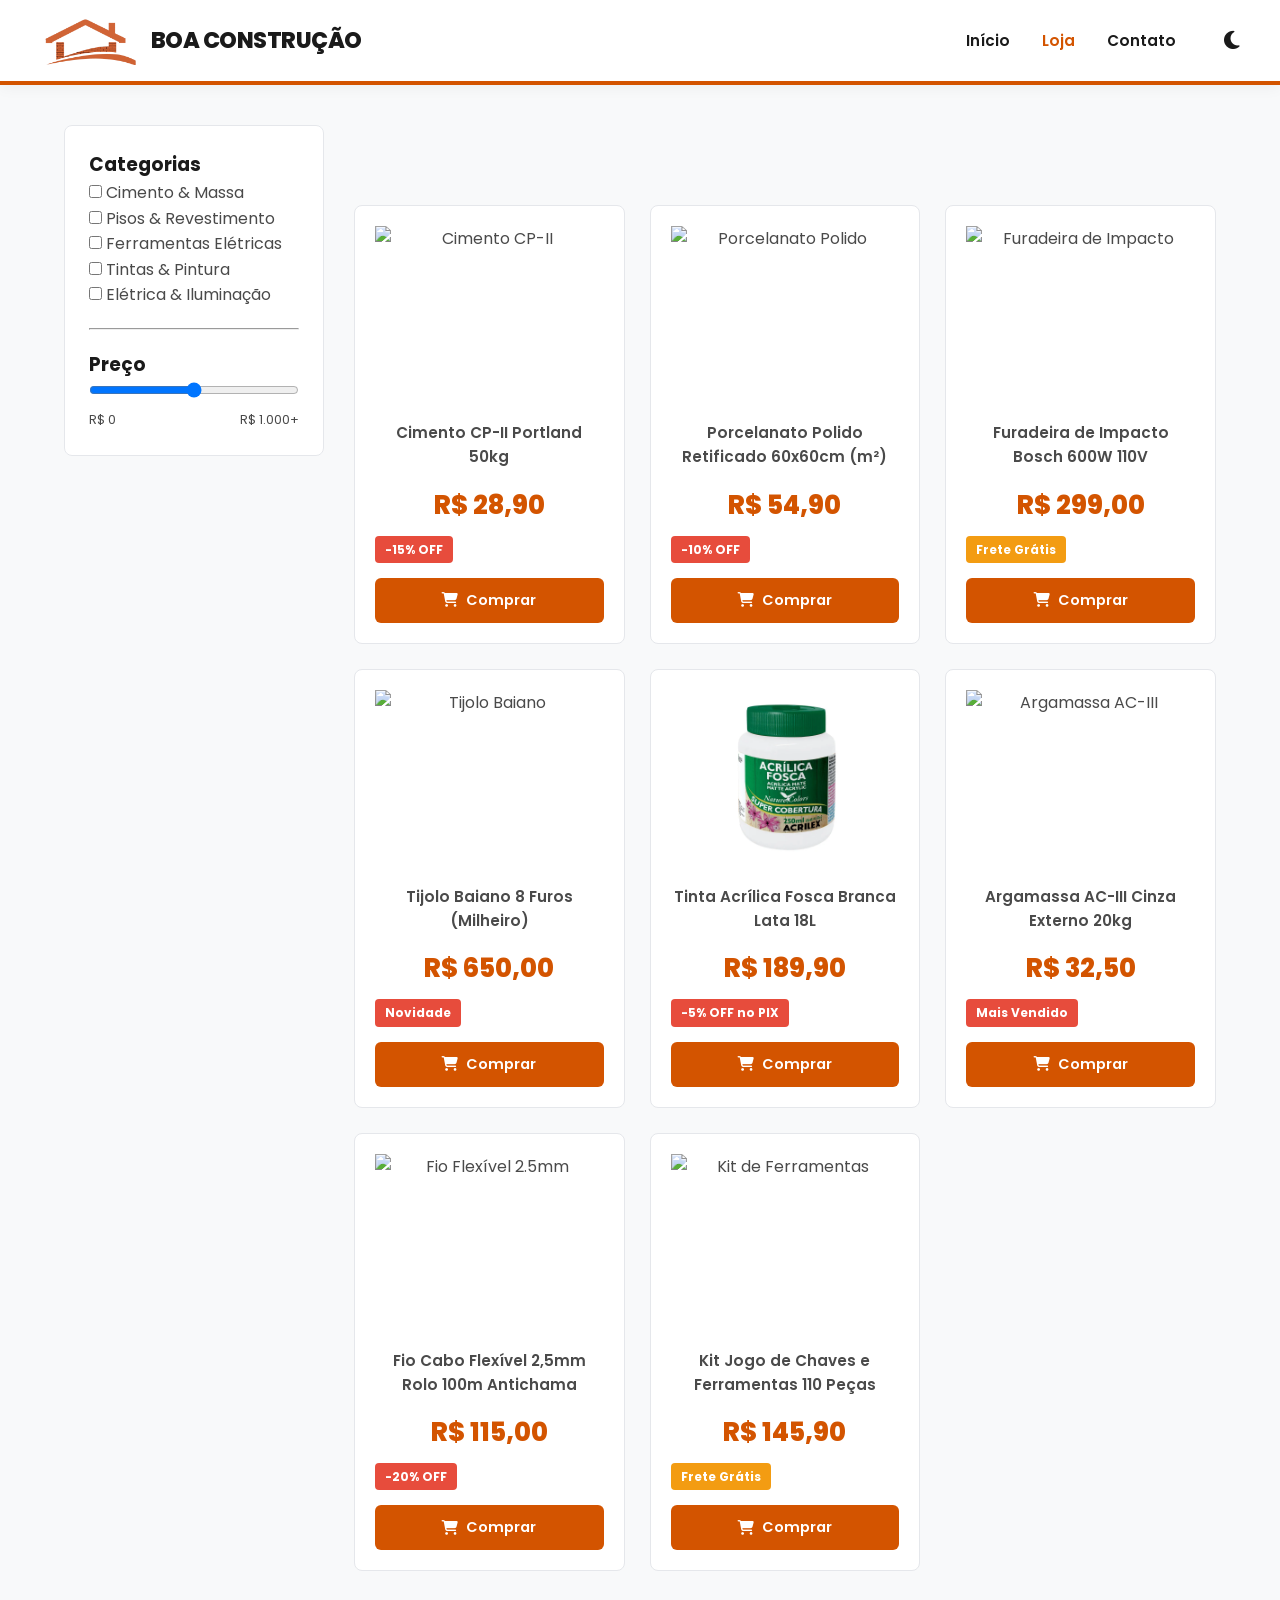
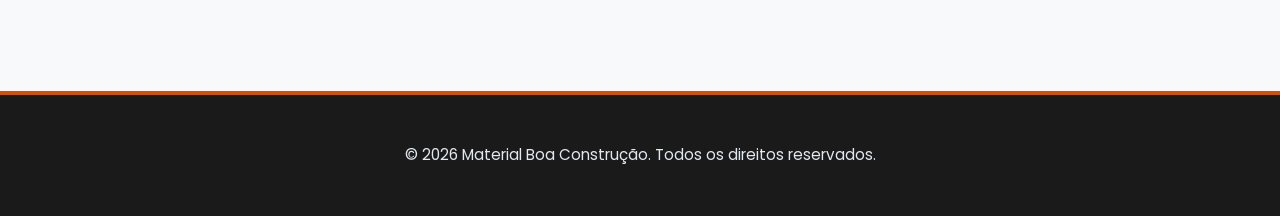
==== loja.html @ e289306d "inicio projeto" ====
<!DOCTYPE html>
<html lang="pt-br">
<head>
    <link rel="icon" type="image/png" href="img/logo.png">
    <meta charset="UTF-8">
    <meta name="viewport" content="width=device-width, initial-scale=1.0">
    <title>Loja - Material Boa Construção</title>
    
    <link href="https://fonts.googleapis.com/css2?family=Poppins:wght@300;400;600;700;800&display=swap" rel="stylesheet">
    <link rel="stylesheet" href="https://cdnjs.cloudflare.com/ajax/libs/font-awesome/6.4.0/css/all.min.css">
    <link rel="stylesheet" href="style.css">
    <link rel="stylesheet" href="other.css">
</head>
<body>

    <header class="header-milenio">
        <div class="logo-container">
            <img src="img/logo.png" alt="Material Boa Construção"> 
            <span class="logo-text">Boa Construção</span>
        </div>

        <nav class="nav-menu" id="navMenu">
            <ul>
                <li><a href="index.html">Início</a></li>
                <li><a href="loja.html" class="active-link">Loja</a></li>
                <li><a href="index.html#contato">Contato</a></li>
            </ul>
            <div class="nav-buttons">
                <button id="btnDarkMode" class="btn-dark-mode" aria-label="Alternar Modo Escuro">
                    <i class="fa-solid fa-moon"></i>
                </button>
            </div>
        </nav>
    </header>

    <main class="marketplace-container">
        <aside class="filtros-laterais">
            <h3>Categorias</h3>
            <ul>
                <li><input type="checkbox"> Cimento & Massa</li>
                <li><input type="checkbox"> Pisos & Revestimento</li>
                <li><input type="checkbox"> Ferramentas Elétricas</li>
                <li><input type="checkbox"> Tintas & Pintura</li>
                <li><input type="checkbox"> Elétrica & Iluminação</li>
            </ul>
            <hr style="margin: 20px 0;">
            <h3>Preço</h3>
            <input type="range" min="0" max="1000" style="width: 100%;">
            <div style="display: flex; justify-content: space-between; font-size: 0.8rem; margin-top: 5px;">
                <span>R$ 0</span>
                <span>R$ 1.000+</span>
            </div>
        </aside>

        <section class="marketplace-grid">
            
            <div class="produto-card-marketplace">
                <img src="https://images.unsplash.com/photo-1517646287270-a5a9ca602e5c?w=300" alt="Cimento CP-II">
                <p>Cimento CP-II Portland 50kg</p>
                <div class="preco">R$ 28,90</div>
                <span class="tag-promocao">-15% OFF</span>
                <button class="btn-nav"><i class="fa-solid fa-cart-shopping"></i> Comprar</button>
            </div>

            <div class="produto-card-marketplace">
                <img src="https://images.unsplash.com/photo-1584622650111-993a426fbf0a?w=300" alt="Porcelanato Polido">
                <p>Porcelanato Polido Retificado 60x60cm (m²)</p>
                <div class="preco">R$ 54,90</div>
                <span class="tag-promocao">-10% OFF</span>
                <button class="btn-nav"><i class="fa-solid fa-cart-shopping"></i> Comprar</button>
            </div>

            <div class="produto-card-marketplace">
                <img src="https://images.unsplash.com/photo-1504148455328-c376907d081c?w=300" alt="Furadeira de Impacto">
                <p>Furadeira de Impacto Bosch 600W 110V</p>
                <div class="preco">R$ 299,00</div>
                <span class="tag-promocao" style="background-color: #f39c12;">Frete Grátis</span>
                <button class="btn-nav"><i class="fa-solid fa-cart-shopping"></i> Comprar</button>
            </div>

            <div class="produto-card-marketplace">
                <img src="https://images.unsplash.com/photo-1589939705384-5185137a7f0f?w=300" alt="Tijolo Baiano">
                <p>Tijolo Baiano 8 Furos (Milheiro)</p>
                <div class="preco">R$ 650,00</div>
                <span class="tag-promocao">Novidade</span>
                <button class="btn-nav"><i class="fa-solid fa-cart-shopping"></i> Comprar</button>
            </div>

            <div class="produto-card-marketplace">
                <img src="img/tinta.webp" alt="Tinta Acrílica Branca">
                <p>Tinta Acrílica Fosca Branca Lata 18L</p>
                <div class="preco">R$ 189,90</div>
                <span class="tag-promocao">-5% OFF no PIX</span>
                <button class="btn-nav"><i class="fa-solid fa-cart-shopping"></i> Comprar</button>
            </div>

            <div class="produto-card-marketplace">
                <img src="https://images.unsplash.com/photo-1541534741688-6078c6bfb5c5?w=300" alt="Argamassa AC-III">
                <p>Argamassa AC-III Cinza Externo 20kg</p>
                <div class="preco">R$ 32,50</div>
                <span class="tag-promocao">Mais Vendido</span>
                <button class="btn-nav"><i class="fa-solid fa-cart-shopping"></i> Comprar</button>
            </div>

            <div class="produto-card-marketplace">
                <img src="https://images.unsplash.com/photo-1558346490-a72e53ae2d4f?w=300" alt="Fio Flexível 2.5mm">
                <p>Fio Cabo Flexível 2,5mm Rolo 100m Antichama</p>
                <div class="preco">R$ 115,00</div>
                <span class="tag-promocao">-20% OFF</span>
                <button class="btn-nav"><i class="fa-solid fa-cart-shopping"></i> Comprar</button>
            </div>

            <div class="produto-card-marketplace">
                <img src="https://images.unsplash.com/photo-1530124566582-a618bc2615dc?w=300" alt="Kit de Ferramentas">
                <p>Kit Jogo de Chaves e Ferramentas 110 Peças</p>
                <div class="preco">R$ 145,90</div>
                <span class="tag-promocao" style="background-color: #f39c12;">Frete Grátis</span>
                <button class="btn-nav"><i class="fa-solid fa-cart-shopping"></i> Comprar</button>
            </div>

        </section>
    </main>

    <footer>
        <div class="container">
            <p>&copy; 2026 Material Boa Construção. Todos os direitos reservados.</p>
        </div>
    </footer>

    <script src="script.js"></script>
</body>
</html>
---- style.css ----
/* ==========================================================================
   MATERIAL BOA CONSTRUÇÃO - ESTILOS OFICIAIS (TOTALMENTE REESTRUTURADO)
   ========================================================================== */

/* --- 1. VARIÁVEIS DE AMBIENTE E PALETA DE CORES --- */
:root {
    --cor-primaria: #D35400;         /* Laranja Tijolo / Telha */
    --cor-primaria-hover: #A04000;   /* Laranja Escuro para transições */
    --cor-secundaria: #1A1A1A;       /* Preto Carvão para títulos e destaque */
    --cor-fundo: #F8F9FA;            /* Cinza Textura Suave para o fundo */
    --cor-texto: #4A4A4A;            /* Cinza Grafite para legibilidade de leitura */
    --cor-branca: #FFFFFF;
    --cor-destaque: #F59E0B;         /* Amarelo Ouro para alertas/promoções */
    --cor-sucesso: #25D366;          /* Verde Oficial do WhatsApp */
    --cor-sucesso-hover: #1EBE5D;
    --sombra-suave: 0 4px 15px rgba(0, 0, 0, 0.05);
    --sombra-forte: 0 10px 30px rgba(0, 0, 0, 0.12);
    --transicao: all 0.3s cubic-bezier(0.25, 0.8, 0.25, 1);
}

/* --- 2. RESET TOTAL E PADRÕES BASE --- */
* {
    margin: 0;
    padding: 0;
    box-sizing: border-box;
    font-family: 'Poppins', sans-serif;
}

html {
    scroll-behavior: smooth;
}

body {
    background-color: var(--cor-fundo);
    color: var(--cor-texto);
    line-height: 1.6;
    display: flex;
    flex-direction: column;
    min-height: 100vh;
}

main {
    flex: 1 0 auto;
}

.container {
    max-width: 1200px;
    margin: 0 auto;
    padding: 0 24px;
    position: relative;
    width: 100%;
}

a {
    text-decoration: none;
    transition: var(--transicao);
}

ul {
    list-style: none;
}

h1, h2, h3, h4 {
    color: var(--cor-secundaria);
    font-weight: 700;
}

img {
    max-width: 100%;
    height: auto;
    display: block;
}

/* --- 3. ESTRUTURA DO CABEÇALHO (HEADER & NAV) --- */
header, .header-milenio {
    background-color: var(--cor-branca);
    position: sticky;
    top: 0;
    z-index: 1000;
    box-shadow: 0 2px 15px rgba(0, 0, 0, 0.05);
    width: 100%;
    border-bottom: 4px solid var(--cor-primaria);
    display: flex;
    justify-content: space-between;
    align-items: center;
    padding: 0.75rem 2rem;
    min-height: 85px;
    transition: var(--transicao);
}

.logo-container, .logo {
    display: flex;
    align-items: center;
    gap: 12px;
    font-size: 1.4rem;
    font-weight: 800;
    color: var(--cor-secundaria);
    text-transform: uppercase;
    letter-spacing: -0.5px;
}

.logo-container img, .logo img {
    height: 50px;
    width: auto;
    object-fit: contain;
}

.nav-menu {
    display: flex;
    align-items: center;
    gap: 2.5rem;
}

.nav-menu ul {
    display: flex;
    gap: 32px;
    align-items: center;
}

.nav-menu ul a {
    color: var(--cor-secundaria);
    font-weight: 600;
    font-size: 0.95rem;
    position: relative;
    padding: 4px 0;
}

.nav-menu ul a:hover, 
.nav-menu ul a.active-link {
    color: var(--cor-primaria);
}

/* --- 4. BOTÕES E COMPONENTES DE INTERAÇÃO --- */
.nav-buttons {
    display: flex;
    gap: 12px;
    align-items: center;
}

/* Botão Alternar Modo Escuro */
.btn-dark-mode {
    background: none;
    border: none;
    color: var(--cor-secundaria);
    font-size: 1.3rem;
    cursor: pointer;
    padding: 8px;
    border-radius: 50%;
    display: flex;
    align-items: center;
    justify-content: center;
    transition: var(--transicao);
}

.btn-dark-mode:hover {
    color: var(--cor-primaria);
    background-color: rgba(0, 0, 0, 0.05);
    transform: scale(1.1);
}

/* Botão Conta do Utilizador (Compatível com classes antigas) */
.btn-aluno, .btn-outline-blue, .btn-outline {
    border: 2px solid var(--cor-primaria);
    color: var(--cor-primaria) !important;
    background-color: transparent;
    padding: 10px 20px;
    border-radius: 6px;
    font-weight: 600;
    font-size: 0.9rem;
    cursor: pointer;
    display: inline-flex;
    align-items: center;
    justify-content: center;
    gap: 8px;
}

.btn-aluno:hover, .btn-outline-blue:hover, .btn-outline:hover {
    background-color: var(--cor-primaria);
    color: var(--cor-branca) !important;
    transform: translateY(-2px);
    box-shadow: 0 4px 12px rgba(211, 84, 0, 0.2);
}

/* Botão Sólido Principal */
.btn-nav, .btn-solid, .btn-simulacao-injetado {
    background-color: var(--cor-primaria);
    color: var(--cor-branca) !important;
    padding: 12px 22px;
    border-radius: 6px;
    font-weight: 600;
    font-size: 0.9rem;
    border: none;
    cursor: pointer;
    display: inline-flex;
    align-items: center;
    justify-content: center;
    gap: 8px;
}

.btn-nav:hover, .btn-solid:hover, .btn-simulacao-injetado:hover {
    background-color: var(--cor-primaria-hover);
    transform: translateY(-2px);
    box-shadow: 0 4px 12px rgba(211, 84, 0, 0.3);
}

/* Botão de Destaque Call to Action (Hero) */
.btn-hero, .btn-yellow {
    background-color: var(--cor-destaque);
    color: var(--cor-secundaria);
    padding: 1rem 2.5rem;
    border-radius: 6px;
    font-weight: 700;
    font-size: 1rem;
    letter-spacing: 0.5px;
    display: inline-block;
    text-transform: uppercase;
    box-shadow: 0 4px 15px rgba(245, 158, 11, 0.2);
}

.btn-hero:hover, .btn-yellow:hover {
    background-color: #D97706;
    transform: translateY(-3px);
    box-shadow: 0 6px 20px rgba(245, 158, 11, 0.4);
}

/* Botão de Contacto Direto WhatsApp */
.btn-whatsapp {
    display: inline-flex;
    align-items: center;
    gap: 12px;
    background-color: var(--cor-sucesso);
    color: var(--cor-branca) !important;
    padding: 16px 32px;
    border-radius: 50px;
    font-weight: 700;
    font-size: 1.05rem;
    box-shadow: 0 4px 15px rgba(37, 211, 102, 0.3);
}

.btn-whatsapp:hover {
    background-color: var(--cor-sucesso-hover);
    transform: translateY(-3px);
    box-shadow: 0 6px 22px rgba(37, 211, 102, 0.5);
}

/* --- 5. BANNER PRINCIPAL (HERO SECTION) --- */
.hero {
    background-size: cover;
    background-position: center;
    position: relative;
    display: flex;
    align-items: center;
    justify-content: center;
    text-align: center;
    color: var(--cor-branca);
    min-height: 450px;
}

.hero-home {
    background-image: linear-gradient(rgba(0, 0, 0, 0.55), rgba(0, 0, 0, 0.7)), url('https://images.unsplash.com/photo-1503387762-592deb58ef4e?auto=format&fit=crop&w=1920&q=80');
    height: 75vh;
}

.overlay {
    position: absolute;
    inset: 0;
    background: transparent; /* Controlado via linear-gradient no próprio background */
}

.hero-content {
    position: relative;
    z-index: 2;
    max-width: 850px;
}

.hero h1 {
    font-size: 3.2rem;
    line-height: 1.25;
    margin-bottom: 1.2rem;
    font-weight: 800;
    color: var(--cor-branca);
    letter-spacing: -1px;
}

.hero h1 span {
    color: var(--cor-primaria);
}

.hero p {
    font-size: 1.15rem;
    margin-bottom: 2.2rem;
    color: #E5E7EB;
    max-width: 700px;
    margin-left: auto;
    margin-right: auto;
}

/* --- 6. SEÇÃO DE DIFERENCIAIS (FEATURES) --- */
.features, .cta-section {
    padding: 5rem 0;
    background-color: var(--cor-branca);
    text-align: center;
}

.features-grid {
    display: grid;
    grid-template-columns: repeat(auto-fit, minmax(280px, 1fr));
    gap: 2.5rem;
}

.feature-card {
    background-color: var(--cor-fundo);
    padding: 3.5rem 2rem;
    border-radius: 12px;
    border: 1px solid #E5E7EB;
    transition: var(--transicao);
    display: flex;
    flex-direction: column;
    align-items: center;
}

.feature-card:hover {
    transform: translateY(-8px);
    border-color: var(--cor-primaria);
    background-color: var(--cor-branca);
    box-shadow: var(--sombra-forte);
}

.feature-card .icon {
    font-size: 2.8rem;
    margin-bottom: 1.5rem;
    color: var(--cor-primaria);
}

.feature-card h3 {
    font-size: 1.25rem;
    margin-bottom: 0.75rem;
}

/* --- 7. GRADE DE CARDS DE PRODUTOS --- */
.courses, section {
    padding: 5rem 0;
    background-color: var(--cor-fundo);
}

.section-title {
    text-align: center;
    margin-bottom: 4rem;
}

.section-title h2 {
    color: var(--cor-secundaria);
    font-size: 2.2rem;
    font-weight: 800;
    margin-bottom: 0.5rem;
}

.section-title p {
    color: var(--cor-texto);
    font-size: 1.05rem;
}

.courses-grid {
    display: grid;
    grid-template-columns: repeat(auto-fit, minmax(300px, 1fr));
    gap: 2.5rem;
}

.course-card {
    background-color: var(--cor-branca);
    border-radius: 12px;
    position: relative;
    margin-top: 15px;
    overflow: visible;
    border: 1px solid #E5E7EB;
    box-shadow: var(--sombra-suave);
    transition: var(--transicao);
    display: flex;
    flex-direction: column;
}

.course-card:hover {
    transform: translateY(-8px);
    box-shadow: var(--sombra-forte);
}

.badge-highlight {
    position: absolute;
    top: -16px;
    left: 50%;
    transform: translateX(-50%);
    background-color: #EF4444; /* Destaque promocional encarnado */
    color: var(--cor-branca);
    padding: 6px 18px;
    border-radius: 6px;
    font-size: 0.75rem;
    font-weight: 800;
    text-transform: uppercase;
    box-shadow: 0 4px 10px rgba(239, 68, 68, 0.3);
    z-index: 10;
    white-space: nowrap;
}

.card-image {
    width: 100%;
    aspect-ratio: 16 / 11;
    overflow: hidden;
    position: relative;
    background-color: #E5E7EB;
    border-radius: 12px 12px 0 0;
}

.card-image img {
    width: 100%;
    height: 100%;
    object-fit: cover;
    transition: var(--transicao);
}

.course-card:hover .card-image img {
    transform: scale(1.05);
}

.card-content {
    padding: 1.75rem;
    display: flex;
    flex-direction: column;
    flex-grow: 1;
}

.tag {
    display: inline-block;
    align-self: flex-start;
    padding: 4px 12px;
    border-radius: 4px;
    font-size: 0.7rem;
    font-weight: 700;
    text-transform: uppercase;
    margin-bottom: 1rem;
    background-color: var(--cor-secundaria);
    color: var(--cor-branca);
    letter-spacing: 0.5px;
}

.course-card h3 {
    font-size: 1.3rem;
    font-weight: 700;
    margin-bottom: 0.75rem;
}

.course-card p {
    font-size: 0.92rem;
    color: var(--cor-texto);
    margin-bottom: 1.75rem;
    line-height: 1.55;
}

.course-actions {
    margin-top: auto;
    display: flex;
    flex-direction: column;
    gap: 10px;
}

.course-actions .btn-outline-blue,
.course-actions .btn-simulacao-injetado {
    width: 100%;
}

/* --- 8. COMPONENTES: CALCULADORA LATERAL E MODAL --- */
.notificacao-lateral {
    position: fixed;
    bottom: 30px;
    right: 30px;
    width: 300px;
    background-color: var(--cor-branca);
    border-left: 6px solid var(--cor-primaria);
    box-shadow: 0 10px 35px rgba(0, 0, 0, 0.15);
    border-radius: 8px;
    z-index: 9999;
    overflow: hidden;
    animation: slideInRight 0.4s cubic-bezier(0.16, 1, 0.3, 1);
}

.notificacao-header {
    background-color: #F8FAFC;
    padding: 12px 18px;
    display: flex;
    justify-content: space-between;
    align-items: center;
    font-size: 0.85rem;
    font-weight: 700;
    color: var(--cor-primaria);
    border-bottom: 1px solid #E2E8F0;
}

.notificacao-header button {
    background: none;
    border: none;
    font-size: 1.4rem;
    cursor: pointer;
    color: var(--cor-texto);
    line-height: 1;
}

.notificacao-body {
    padding: 18px;
}

.notificacao-body p {
    font-size: 0.9rem;
    margin-bottom: 12px;
    color: var(--cor-texto);
}

.btn-vocacional-link {
    color: var(--cor-primaria);
    font-weight: 700;
    font-size: 0.9rem;
    text-decoration: underline;
}

.btn-vocacional-link:hover {
    color: var(--cor-primaria-hover);
}

/* Modal Estrutural */
.modal {
    display: none;
    position: fixed;
    inset: 0;
    background-color: rgba(0, 0, 0, 0.65);
    z-index: 10000;
    align-items: center;
    justify-content: center;
}

.modal-content {
    background-color: var(--cor-branca);
    padding: 3rem 2rem;
    border-radius: 10px;
    width: 90%;
    max-width: 420px;
    text-align: center;
    position: relative;
    box-shadow: 0 20px 50px rgba(0,0,0,0.3);
    animation: zoomIn 0.3s cubic-bezier(0.34, 1.56, 0.64, 1);
}

.close-btn {
    position: absolute;
    top: 15px;
    right: 20px;
    font-size: 2rem;
    font-weight: 400;
    color: var(--cor-texto);
    cursor: pointer;
    line-height: 1;
}

.modal-content h2 {
    font-size: 1.6rem;
    margin-bottom: 1.5rem;
}

.modal-content input {
    width: 100%;
    padding: 14px;
    margin: 8px 0 16px;
    border: 1px solid #D1D5DB;
    border-radius: 6px;
    font-size: 0.95rem;
    outline: none;
    transition: var(--transicao);
}

.modal-content input:focus {
    border-color: var(--cor-primaria);
    box-shadow: 0 0 0 3px rgba(211, 84, 0, 0.15);
}

.modal-content button {
    width: 100%;
    padding: 14px;
    background-color: var(--cor-primaria);
    color: var(--cor-branca);
    border: none;
    border-radius: 6px;
    font-weight: 700;
    font-size: 1rem;
    cursor: pointer;
    transition: var(--transicao);
}

.modal-content button:hover {
    background-color: var(--cor-primaria-hover);
}

/* --- 9. RODAPÉ (FOOTER) --- */
footer {
    background-color: var(--cor-secundaria);
    color: #E2E8F0;
    padding: 3rem 0;
    text-align: center;
    border-top: 4px solid var(--cor-primaria);
    width: 100%;
    font-size: 0.95rem;
}

footer .contact-info {
    margin-top: 8px;
    color: #94A3B8;
    font-size: 0.88rem;
}

/* --- 10. ANIMAÇÕES --- */
@keyframes slideInRight {
    from { transform: translateX(120%); opacity: 0; }
    to { transform: translateX(0); opacity: 1; }
}

@keyframes zoomIn {
    from { transform: scale(0.85); opacity: 0; }
    to { transform: scale(1); opacity: 1; }
}

.fade-in {
    opacity: 0;
    transform: translateY(25px);
    transition: opacity 0.6s ease-out, transform 0.6s ease-out;
}

.fade-in.visible {
    opacity: 1;
    transform: translateY(0);
}

/* --- 11. RESPONSIVIDADE (MEDIA QUERIES CONSOLIDADO) --- */
.menu-toggle {
    display: none;
    background: none;
    border: none;
    font-size: 1.8rem;
    color: var(--cor-primaria);
    cursor: pointer;
}

@media (max-width: 992px) {
    .nav-menu ul { gap: 20px; }
    .hero h1 { font-size: 2.8rem; }
}

@media (max-width: 768px) {
    header, .header-milenio {
        padding: 0.5rem 1.5rem;
        min-height: 75px;
    }

    .menu-toggle {
        display: block;
    }

    .nav-menu {
        display: none;
        flex-direction: column;
        position: absolute;
        top: 100%;
        left: 0;
        width: 100%;
        background-color: var(--cor-branca);
        padding: 1.5rem;
        box-shadow: 0 8px 15px rgba(0, 0, 0, 0.08);
        z-index: 999;
        border-top: 1px solid #F1F5F9;
    }

    .nav-menu.active {
        display: flex;
    }

    .nav-menu ul {
        flex-direction: column;
        gap: 18px;
        padding-bottom: 1.5rem;
        width: 100%;
        text-align: center;
    }

    .nav-buttons {
        flex-direction: column;
        width: 100%;
        gap: 10px;
    }

    .btn-aluno, .btn-outline-blue, .btn-solid, .btn-nav, .btn-dark-mode {
        width: 100%;
        text-align: center;
        justify-content: center;
    }

    .btn-dark-mode {
        border: 1px solid #E2E8F0;
        border-radius: 6px;
        padding: 10px;
    }

    .hero {
        padding: 5rem 0;
        height: auto;
    }

    .hero h1 {
        font-size: 2.1rem;
    }

    .hero p {
        font-size: 1rem;
    }

    .notificacao-lateral {
        bottom: 15px !important;
        right: 5% !important;
        left: 5% !important;
        width: 90% !important;
        transform: none !important;
        animation: slideInUp 0.4s ease;
    }
}

@keyframes slideInUp {
    from { transform: translateY(100%); opacity: 0; }
    to { transform: translateY(0); opacity: 1; }
}

/* --- 12. CONFIGURAÇÃO COMPLETA DO MODO ESCURO (DARK MODE CORRIGIDO) --- */
body.dark-mode {
    background-color: #121212;
    color: #E0E0E0;
}

/* FIXAÇÃO DO BUG: O seletor .container foi completamente removido do reset de fundo */
body.dark-mode section, 
body.dark-mode .features, 
body.dark-mode .courses,
body.dark-mode .cta-section {
    background-color: #121212;
}

body.dark-mode header, 
body.dark-mode .header-milenio {
    background-color: #1E1E1E;
    box-shadow: 0 4px 20px rgba(0, 0, 0, 0.25);
    border-bottom: 4px solid var(--cor-primaria);
}

body.dark-mode .nav-menu {
    background-color: #1E1E1E;
}

body.dark-mode .nav-menu ul a,
body.dark-mode .logo-text,
body.dark-mode h1,
body.dark-mode h2,
body.dark-mode h3,
body.dark-mode h4 {
    color: var(--cor-branca);
}

body.dark-mode p {
    color: #A0AEC0;
}

body.dark-mode .feature-card, 
body.dark-mode .course-card, 
body.dark-mode .modal-content,
body.dark-mode .notificacao-lateral {
    background-color: #1E1E1E;
    border-color: #2D3748;
    box-shadow: 0 10px 25px rgba(0, 0, 0, 0.3);
}

body.dark-mode .notificacao-header {
    background-color: #2D3748;
    border-bottom: 1px solid #4A5568;
    color: var(--cor-branca);
}

body.dark-mode .notificacao-header button {
    color: var(--cor-branca);
}

body.dark-mode .modal-content input {
    background-color: #2D3748;
    border-color: #4A5568;
    color: var(--cor-branca);
}

body.dark-mode .btn-dark-mode {
    color: #F1C40F; /* Altera para cor amarela vibrante imitando o sol */
}

body.dark-mode .btn-dark-mode:hover {
    background-color: rgba(255, 255, 255, 0.08);
}

/* --- 13. CONFIGURAÇÕES DE IMPRESSÃO --- */
@media print {
    header, footer, .notificacao-lateral, .hero, .btn-whatsapp, #btnDarkMode {
        display: none !important;
    }
    body {
        background: white;
        padding: 0;
        color: black;
    }
    .course-card {
        box-shadow: none;
        border: 1px solid #CCC;
        page-break-inside: avoid;
    }
}

/* Layout estilo Marketplace */
.marketplace-container {
    display: grid;
    grid-template-columns: 250px 1fr;
    gap: 20px;
    padding: 20px;
}

.filtros-laterais {
    background: white;
    padding: 20px;
    border-radius: 8px;
    border: 1px solid #ddd;
}

.produto-card-marketplace {
    border: 1px solid #eee;
    padding: 15px;
    text-align: center;
    transition: 0.3s;
    background: white;
}

.produto-card-marketplace:hover {
    box-shadow: 0 5px 15px rgba(0,0,0,0.1);
}

.preco {
    font-size: 1.5rem;
    font-weight: 800;
    color: var(--cor-secundaria);
    margin: 10px 0;
}

.tag-promocao {
    background: #e74c3c;
    color: white;
    padding: 2px 8px;
    font-size: 0.8rem;
    border-radius: 4px;
}

/* Correção do Modo Escuro para o Marketplace */
body.dark-mode .filtros-laterais,
body.dark-mode .produto-card-marketplace {
    background-color: #1E1E1E !important;
    border-color: #333 !important;
    color: #E0E0E0 !important;
}

body.dark-mode .produto-card-marketplace .preco {
    color: #FFFFFF !important;
}
---- other.css ----
/* ==========================================================================
   OTHER.CSS - ESTILOS EXCLUSIVOS PARA A LOJA (MARKETPLACE)
   ========================================================================== */

/* 1. ESTRUTURA PRINCIPAL (Barra Lateral Esquerda + Grid na Direita) */
.marketplace-container {
    display: grid !important;
    grid-template-columns: 260px 1fr !important;
    gap: 30px !important;
    padding: 40px 24px !important;
    max-width: 1200px !important;
    margin: 0 auto !important;
    align-items: start !important;
}

/* Painel lateral de Categorias e Preços */
.filtros-laterais {
    background: #FFFFFF;
    padding: 24px;
    border-radius: 8px;
    border: 1px solid #e5e7eb;
    position: sticky; /* Faz os filtros acompanharem a tela ao rolar para baixo */
    top: 100px;
}

/* ==========================================================================
   2. O SEGREDO DAS 3 COLUNAS
   ========================================================================== */
.marketplace-grid {
    display: grid !important;
    grid-template-columns: repeat(3, 1fr) !important; /* Trava em exatamente 3 colunas */
    gap: 25px !important;
    width: 100% !important;
}

/* ==========================================================================
   3. O CARTÃO DE PRODUTO & ALINHAMENTO DO BOTÃO
   ========================================================================== */
.produto-card-marketplace {
    border: 1px solid #e5e7eb;
    padding: 20px;
    border-radius: 8px;
    background: #FFFFFF;
    transition: all 0.3s ease;
    
    /* MÁGICA DO ALINHAMENTO */
    display: flex !important;
    flex-direction: column !important;
    height: 100% !important; /* Força todos os cards da mesma linha a terem o mesmo tamanho */
}

.produto-card-marketplace:hover {
    box-shadow: 0 10px 25px rgba(0,0,0,0.1);
    transform: translateY(-5px);
}

/* Imagens dos produtos padronizadas */
.produto-card-marketplace img {
    width: 100%;
    height: 180px;
    object-fit: contain; /* Não deixa a imagem esticar e ficar feia */
    margin-bottom: 15px;
    background-color: #fff;
}

/* Título */
.produto-card-marketplace p {
    font-size: 0.95rem;
    font-weight: 600;
    color: #4A4A4A;
    margin-bottom: 10px;
    display: -webkit-box;
    -webkit-line-clamp: 2; /* Corta o título se for gigante (passar de 2 linhas) */
    -webkit-box-orient: vertical;
    overflow: hidden;
}

/* Preço */
.produto-card-marketplace .preco {
    font-size: 1.6rem;
    font-weight: 800;
    color: #D35400; /* Cor primária da loja */
    margin: 5px 0 10px 0;
}

/* Tag de Promoção/Desconto */
.tag-promocao {
    background: #e74c3c;
    color: white;
    padding: 4px 10px;
    font-size: 0.75rem;
    border-radius: 4px;
    font-weight: 700;
    display: inline-block;
    margin-bottom: 15px;
    width: fit-content;
}

/* BOTÃO DE COMPRAR SEMPRE NO FUNDO */
.produto-card-marketplace .btn-nav {
    width: 100% !important;
    margin-top: auto !important; /* Este comando joga o botão lá para baixo e preenche o vazio! */
    background-color: #D35400;
    color: #FFF;
    padding: 12px;
    border: none;
    border-radius: 6px;
    font-weight: 600;
    cursor: pointer;
    transition: 0.3s;
    display: flex;
    justify-content: center;
    align-items: center;
    gap: 8px;
}

.produto-card-marketplace .btn-nav:hover {
    background-color: #A04000;
}


/* ==========================================================================
   4. RESPONSIVIDADE (CELULARES E TABLETS)
   ========================================================================== */

/* Em tablets, passa de 3 para 2 colunas */
@media (max-width: 992px) {
    .marketplace-grid {
        grid-template-columns: repeat(2, 1fr) !important;
    }
}

/* Em celulares, joga os filtros pra cima e mantém 2 produtos lado a lado */
@media (max-width: 768px) {
    .marketplace-container {
        grid-template-columns: 1fr !important;
        padding: 20px 15px !important;
    }
    
    .filtros-laterais {
        position: relative;
        top: 0;
    }

    .marketplace-grid {
        grid-template-columns: repeat(2, 1fr) !important;
        gap: 15px !important;
    }

    .produto-card-marketplace {
        padding: 15px;
    }

    .produto-card-marketplace img {
        height: 130px; /* Diminui a foto pra caber no celular */
    }

    .produto-card-marketplace .preco {
        font-size: 1.3rem;
    }
}

/* Em celulares muito pequenos, fica só 1 coluna */
@media (max-width: 480px) {
    .marketplace-grid {
        grid-template-columns: 1fr !important;
    }
}

/* ==========================================================================
   5. MODO ESCURO PARA O MARKETPLACE
   ========================================================================== */

/* Pinta o fundo e as bordas do painel lateral */
body.dark-mode .filtros-laterais {
    background-color: #1E1E1E !important;
    border-color: #333 !important;
    color: #E0E0E0 !important;
}

body.dark-mode .filtros-laterais h3 {
    color: #FFFFFF !important;
}

/* Pinta os cartões de produto */
body.dark-mode .produto-card-marketplace {
    background-color: #1E1E1E !important;
    border-color: #333 !important;
}

/* Muda a cor do texto do produto para um cinzento claro/branco */
body.dark-mode .produto-card-marketplace p {
    color: #E2E8F0 !important;
}

/* Deixa o preço branco e vibrante no modo escuro */
body.dark-mode .produto-card-marketplace .preco {
    color: #FFFFFF !important;
}

/* Ajusta o fundo da imagem para não ficar um quadrado branco forte se a imagem for transparente */
body.dark-mode .produto-card-marketplace img {
    background-color: #1E1E1E !important;
}
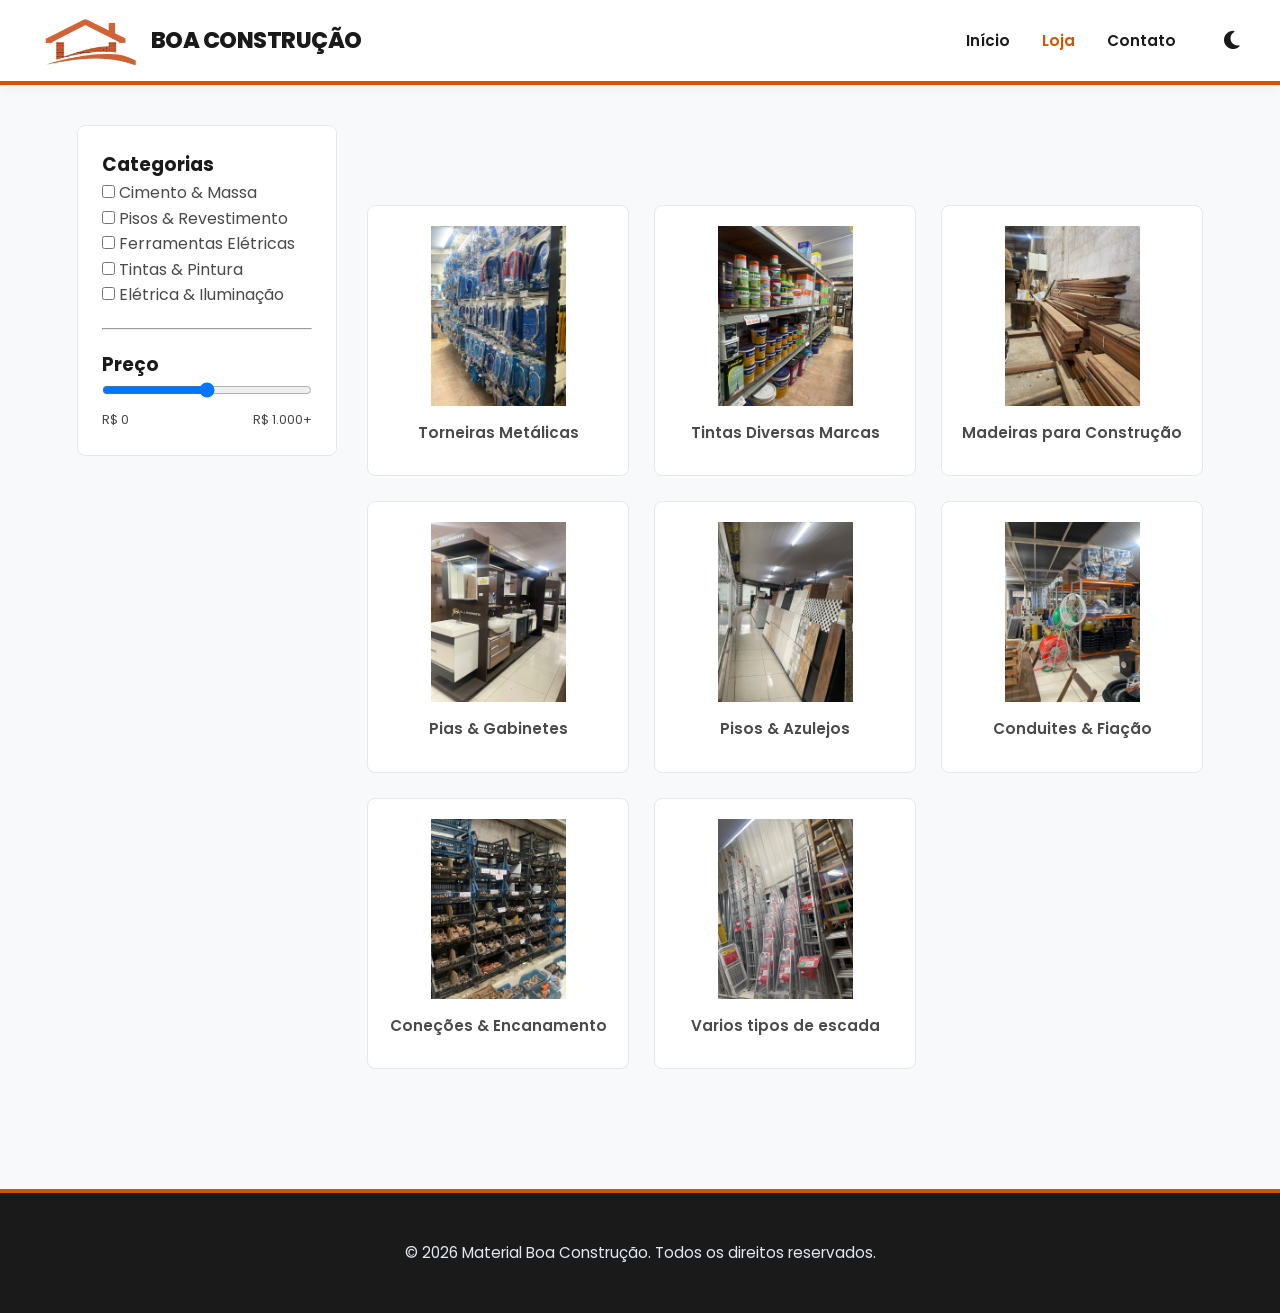
==== commit 806dd4a6: "att do whsasb" ====
--- a/loja.html
+++ b/loja.html
@@ -55,67 +55,47 @@
         <section class="marketplace-grid">
             
             <div class="produto-card-marketplace">
-                <img src="https://images.unsplash.com/photo-1517646287270-a5a9ca602e5c?w=300" alt="Cimento CP-II">
-                <p>Cimento CP-II Portland 50kg</p>
-                <div class="preco">R$ 28,90</div>
-                <span class="tag-promocao">-15% OFF</span>
-                <button class="btn-nav"><i class="fa-solid fa-cart-shopping"></i> Comprar</button>
+                <img src="img/imagens produtos/torneira.jpeg" alt="Cimento CP-II">
+                <p>Torneiras Metálicas</p>
             </div>
 
             <div class="produto-card-marketplace">
-                <img src="https://images.unsplash.com/photo-1584622650111-993a426fbf0a?w=300" alt="Porcelanato Polido">
-                <p>Porcelanato Polido Retificado 60x60cm (m²)</p>
-                <div class="preco">R$ 54,90</div>
-                <span class="tag-promocao">-10% OFF</span>
-                <button class="btn-nav"><i class="fa-solid fa-cart-shopping"></i> Comprar</button>
+                <img src="img/imagens produtos/Tintas diversas.jpeg" alt="Porcelanato Polido">
+                <p>Tintas Diversas Marcas</p>
             </div>
 
             <div class="produto-card-marketplace">
-                <img src="https://images.unsplash.com/photo-1504148455328-c376907d081c?w=300" alt="Furadeira de Impacto">
-                <p>Furadeira de Impacto Bosch 600W 110V</p>
-                <div class="preco">R$ 299,00</div>
-                <span class="tag-promocao" style="background-color: #f39c12;">Frete Grátis</span>
-                <button class="btn-nav"><i class="fa-solid fa-cart-shopping"></i> Comprar</button>
+                <img src="img/imagens produtos/Madeira.jpeg" alt="Furadeira de Impacto">
+                <p>Madeiras para Construção</p>
             </div>
 
             <div class="produto-card-marketplace">
-                <img src="https://images.unsplash.com/photo-1589939705384-5185137a7f0f?w=300" alt="Tijolo Baiano">
-                <p>Tijolo Baiano 8 Furos (Milheiro)</p>
-                <div class="preco">R$ 650,00</div>
-                <span class="tag-promocao">Novidade</span>
-                <button class="btn-nav"><i class="fa-solid fa-cart-shopping"></i> Comprar</button>
+                <img src="img/imagens produtos/gabinete 2.jpeg" alt="Tijolo Baiano">
+                <p>Pias & Gabinetes</p>
+
             </div>
 
             <div class="produto-card-marketplace">
-                <img src="img/tinta.webp" alt="Tinta Acrílica Branca">
-                <p>Tinta Acrílica Fosca Branca Lata 18L</p>
-                <div class="preco">R$ 189,90</div>
-                <span class="tag-promocao">-5% OFF no PIX</span>
-                <button class="btn-nav"><i class="fa-solid fa-cart-shopping"></i> Comprar</button>
+                <img src="img/imagens produtos/pisos.jpeg" alt="Tinta Acrílica Branca">
+                <p>Pisos & Azulejos</p>
+
             </div>
 
             <div class="produto-card-marketplace">
-                <img src="https://images.unsplash.com/photo-1541534741688-6078c6bfb5c5?w=300" alt="Argamassa AC-III">
-                <p>Argamassa AC-III Cinza Externo 20kg</p>
-                <div class="preco">R$ 32,50</div>
-                <span class="tag-promocao">Mais Vendido</span>
-                <button class="btn-nav"><i class="fa-solid fa-cart-shopping"></i> Comprar</button>
+                <img src="img/imagens produtos/Conduites.jpeg" alt="Argamassa AC-III">
+                <p>Conduites & Fiação</p>
+
             </div>
 
             <div class="produto-card-marketplace">
-                <img src="https://images.unsplash.com/photo-1558346490-a72e53ae2d4f?w=300" alt="Fio Flexível 2.5mm">
-                <p>Fio Cabo Flexível 2,5mm Rolo 100m Antichama</p>
-                <div class="preco">R$ 115,00</div>
-                <span class="tag-promocao">-20% OFF</span>
-                <button class="btn-nav"><i class="fa-solid fa-cart-shopping"></i> Comprar</button>
+                <img src="img/imagens produtos/Coneções & Encanamento.jpeg" alt="Fio Flexível 2.5mm">
+                <p>Coneções & Encanamento</p>
+
             </div>
 
             <div class="produto-card-marketplace">
-                <img src="https://images.unsplash.com/photo-1530124566582-a618bc2615dc?w=300" alt="Kit de Ferramentas">
-                <p>Kit Jogo de Chaves e Ferramentas 110 Peças</p>
-                <div class="preco">R$ 145,90</div>
-                <span class="tag-promocao" style="background-color: #f39c12;">Frete Grátis</span>
-                <button class="btn-nav"><i class="fa-solid fa-cart-shopping"></i> Comprar</button>
+                <img src="img/imagens produtos/escada.jpeg" alt="Kit de Ferramentas">
+                <p>Varios tipos de escada</p>
             </div>
 
         </section>
--- a/style.css
+++ b/style.css
@@ -1,8 +1,3 @@
-/* ==========================================================================
-   MATERIAL BOA CONSTRUÇÃO - ESTILOS OFICIAIS (TOTALMENTE REESTRUTURADO)
-   ========================================================================== */
-
-/* --- 1. VARIÁVEIS DE AMBIENTE E PALETA DE CORES --- */
 :root {
     --cor-primaria: #D35400;         /* Laranja Tijolo / Telha */
     --cor-primaria-hover: #A04000;   /* Laranja Escuro para transições */
@@ -18,7 +13,6 @@
     --transicao: all 0.3s cubic-bezier(0.25, 0.8, 0.25, 1);
 }
 
-/* --- 2. RESET TOTAL E PADRÕES BASE --- */
 * {
     margin: 0;
     padding: 0;
@@ -71,7 +65,6 @@
     display: block;
 }
 
-/* --- 3. ESTRUTURA DO CABEÇALHO (HEADER & NAV) --- */
 header, .header-milenio {
     background-color: var(--cor-branca);
     position: sticky;
@@ -130,14 +123,12 @@
     color: var(--cor-primaria);
 }
 
-/* --- 4. BOTÕES E COMPONENTES DE INTERAÇÃO --- */
 .nav-buttons {
     display: flex;
     gap: 12px;
     align-items: center;
 }
 
-/* Botão Alternar Modo Escuro */
 .btn-dark-mode {
     background: none;
     border: none;
@@ -158,7 +149,6 @@
     transform: scale(1.1);
 }
 
-/* Botão Conta do Utilizador (Compatível com classes antigas) */
 .btn-aluno, .btn-outline-blue, .btn-outline {
     border: 2px solid var(--cor-primaria);
     color: var(--cor-primaria) !important;
@@ -181,7 +171,6 @@
     box-shadow: 0 4px 12px rgba(211, 84, 0, 0.2);
 }
 
-/* Botão Sólido Principal */
 .btn-nav, .btn-solid, .btn-simulacao-injetado {
     background-color: var(--cor-primaria);
     color: var(--cor-branca) !important;
@@ -203,7 +192,6 @@
     box-shadow: 0 4px 12px rgba(211, 84, 0, 0.3);
 }
 
-/* Botão de Destaque Call to Action (Hero) */
 .btn-hero, .btn-yellow {
     background-color: var(--cor-destaque);
     color: var(--cor-secundaria);
@@ -223,7 +211,6 @@
     box-shadow: 0 6px 20px rgba(245, 158, 11, 0.4);
 }
 
-/* Botão de Contacto Direto WhatsApp */
 .btn-whatsapp {
     display: inline-flex;
     align-items: center;
@@ -243,7 +230,6 @@
     box-shadow: 0 6px 22px rgba(37, 211, 102, 0.5);
 }
 
-/* --- 5. BANNER PRINCIPAL (HERO SECTION) --- */
 .hero {
     background-size: cover;
     background-position: center;
@@ -257,7 +243,7 @@
 }
 
 .hero-home {
-    background-image: linear-gradient(rgba(0, 0, 0, 0.55), rgba(0, 0, 0, 0.7)), url('https://images.unsplash.com/photo-1503387762-592deb58ef4e?auto=format&fit=crop&w=1920&q=80');
+    background-image: linear-gradient(rgba(0, 0, 0, 0.55), rgba(0, 0, 0, 0.7)), url('img/logo.png');
     height: 75vh;
 }
 
@@ -295,7 +281,6 @@
     margin-right: auto;
 }
 
-/* --- 6. SEÇÃO DE DIFERENCIAIS (FEATURES) --- */
 .features, .cta-section {
     padding: 5rem 0;
     background-color: var(--cor-branca);
@@ -337,7 +322,6 @@
     margin-bottom: 0.75rem;
 }
 
-/* --- 7. GRADE DE CARDS DE PRODUTOS --- */
 .courses, section {
     padding: 5rem 0;
     background-color: var(--cor-fundo);
@@ -467,7 +451,6 @@
     width: 100%;
 }
 
-/* --- 8. COMPONENTES: CALCULADORA LATERAL E MODAL --- */
 .notificacao-lateral {
     position: fixed;
     bottom: 30px;
@@ -524,7 +507,6 @@
     color: var(--cor-primaria-hover);
 }
 
-/* Modal Estrutural */
 .modal {
     display: none;
     position: fixed;
@@ -596,7 +578,6 @@
     background-color: var(--cor-primaria-hover);
 }
 
-/* --- 9. RODAPÉ (FOOTER) --- */
 footer {
     background-color: var(--cor-secundaria);
     color: #E2E8F0;
@@ -613,7 +594,6 @@
     font-size: 0.88rem;
 }
 
-/* --- 10. ANIMAÇÕES --- */
 @keyframes slideInRight {
     from { transform: translateX(120%); opacity: 0; }
     to { transform: translateX(0); opacity: 1; }
@@ -635,7 +615,6 @@
     transform: translateY(0);
 }
 
-/* --- 11. RESPONSIVIDADE (MEDIA QUERIES CONSOLIDADO) --- */
 .menu-toggle {
     display: none;
     background: none;
@@ -732,13 +711,12 @@
     to { transform: translateY(0); opacity: 1; }
 }
 
-/* --- 12. CONFIGURAÇÃO COMPLETA DO MODO ESCURO (DARK MODE CORRIGIDO) --- */
+
 body.dark-mode {
     background-color: #121212;
     color: #E0E0E0;
 }
 
-/* FIXAÇÃO DO BUG: O seletor .container foi completamente removido do reset de fundo */
 body.dark-mode section, 
 body.dark-mode .features, 
 body.dark-mode .courses,
@@ -796,14 +774,13 @@
 }
 
 body.dark-mode .btn-dark-mode {
-    color: #F1C40F; /* Altera para cor amarela vibrante imitando o sol */
+    color: #F1C40F; 
 }
 
 body.dark-mode .btn-dark-mode:hover {
     background-color: rgba(255, 255, 255, 0.08);
 }
 
-/* --- 13. CONFIGURAÇÕES DE IMPRESSÃO --- */
 @media print {
     header, footer, .notificacao-lateral, .hero, .btn-whatsapp, #btnDarkMode {
         display: none !important;
@@ -820,7 +797,6 @@
     }
 }
 
-/* Layout estilo Marketplace */
 .marketplace-container {
     display: grid;
     grid-template-columns: 250px 1fr;
@@ -862,7 +838,6 @@
     border-radius: 4px;
 }
 
-/* Correção do Modo Escuro para o Marketplace */
 body.dark-mode .filtros-laterais,
 body.dark-mode .produto-card-marketplace {
     background-color: #1E1E1E !important;
--- a/other.css
+++ b/other.css
@@ -1,8 +1,3 @@
-/* ==========================================================================
-   OTHER.CSS - ESTILOS EXCLUSIVOS PARA A LOJA (MARKETPLACE)
-   ========================================================================== */
-
-/* 1. ESTRUTURA PRINCIPAL (Barra Lateral Esquerda + Grid na Direita) */
 .marketplace-container {
     display: grid !important;
     grid-template-columns: 260px 1fr !important;
@@ -13,7 +8,6 @@
     align-items: start !important;
 }
 
-/* Painel lateral de Categorias e Preços */
 .filtros-laterais {
     background: #FFFFFF;
     padding: 24px;
@@ -22,20 +16,12 @@
     position: sticky; /* Faz os filtros acompanharem a tela ao rolar para baixo */
     top: 100px;
 }
-
-/* ==========================================================================
-   2. O SEGREDO DAS 3 COLUNAS
-   ========================================================================== */
 .marketplace-grid {
     display: grid !important;
     grid-template-columns: repeat(3, 1fr) !important; /* Trava em exatamente 3 colunas */
     gap: 25px !important;
     width: 100% !important;
 }
-
-/* ==========================================================================
-   3. O CARTÃO DE PRODUTO & ALINHAMENTO DO BOTÃO
-   ========================================================================== */
 .produto-card-marketplace {
     border: 1px solid #e5e7eb;
     padding: 20px;
@@ -53,8 +39,6 @@
     box-shadow: 0 10px 25px rgba(0,0,0,0.1);
     transform: translateY(-5px);
 }
-
-/* Imagens dos produtos padronizadas */
 .produto-card-marketplace img {
     width: 100%;
     height: 180px;
@@ -62,8 +46,6 @@
     margin-bottom: 15px;
     background-color: #fff;
 }
-
-/* Título */
 .produto-card-marketplace p {
     font-size: 0.95rem;
     font-weight: 600;
@@ -74,16 +56,12 @@
     -webkit-box-orient: vertical;
     overflow: hidden;
 }
-
-/* Preço */
 .produto-card-marketplace .preco {
     font-size: 1.6rem;
     font-weight: 800;
     color: #D35400; /* Cor primária da loja */
     margin: 5px 0 10px 0;
 }
-
-/* Tag de Promoção/Desconto */
 .tag-promocao {
     background: #e74c3c;
     color: white;
@@ -95,8 +73,6 @@
     margin-bottom: 15px;
     width: fit-content;
 }
-
-/* BOTÃO DE COMPRAR SEMPRE NO FUNDO */
 .produto-card-marketplace .btn-nav {
     width: 100% !important;
     margin-top: auto !important; /* Este comando joga o botão lá para baixo e preenche o vazio! */
@@ -118,19 +94,11 @@
     background-color: #A04000;
 }
 
-
-/* ==========================================================================
-   4. RESPONSIVIDADE (CELULARES E TABLETS)
-   ========================================================================== */
-
-/* Em tablets, passa de 3 para 2 colunas */
 @media (max-width: 992px) {
     .marketplace-grid {
         grid-template-columns: repeat(2, 1fr) !important;
     }
 }
-
-/* Em celulares, joga os filtros pra cima e mantém 2 produtos lado a lado */
 @media (max-width: 768px) {
     .marketplace-container {
         grid-template-columns: 1fr !important;
@@ -159,19 +127,11 @@
         font-size: 1.3rem;
     }
 }
-
-/* Em celulares muito pequenos, fica só 1 coluna */
 @media (max-width: 480px) {
     .marketplace-grid {
         grid-template-columns: 1fr !important;
     }
 }
-
-/* ==========================================================================
-   5. MODO ESCURO PARA O MARKETPLACE
-   ========================================================================== */
-
-/* Pinta o fundo e as bordas do painel lateral */
 body.dark-mode .filtros-laterais {
     background-color: #1E1E1E !important;
     border-color: #333 !important;
@@ -181,24 +141,16 @@
 body.dark-mode .filtros-laterais h3 {
     color: #FFFFFF !important;
 }
-
-/* Pinta os cartões de produto */
 body.dark-mode .produto-card-marketplace {
     background-color: #1E1E1E !important;
     border-color: #333 !important;
 }
-
-/* Muda a cor do texto do produto para um cinzento claro/branco */
 body.dark-mode .produto-card-marketplace p {
     color: #E2E8F0 !important;
 }
-
-/* Deixa o preço branco e vibrante no modo escuro */
 body.dark-mode .produto-card-marketplace .preco {
     color: #FFFFFF !important;
 }
-
-/* Ajusta o fundo da imagem para não ficar um quadrado branco forte se a imagem for transparente */
 body.dark-mode .produto-card-marketplace img {
     background-color: #1E1E1E !important;
 }
